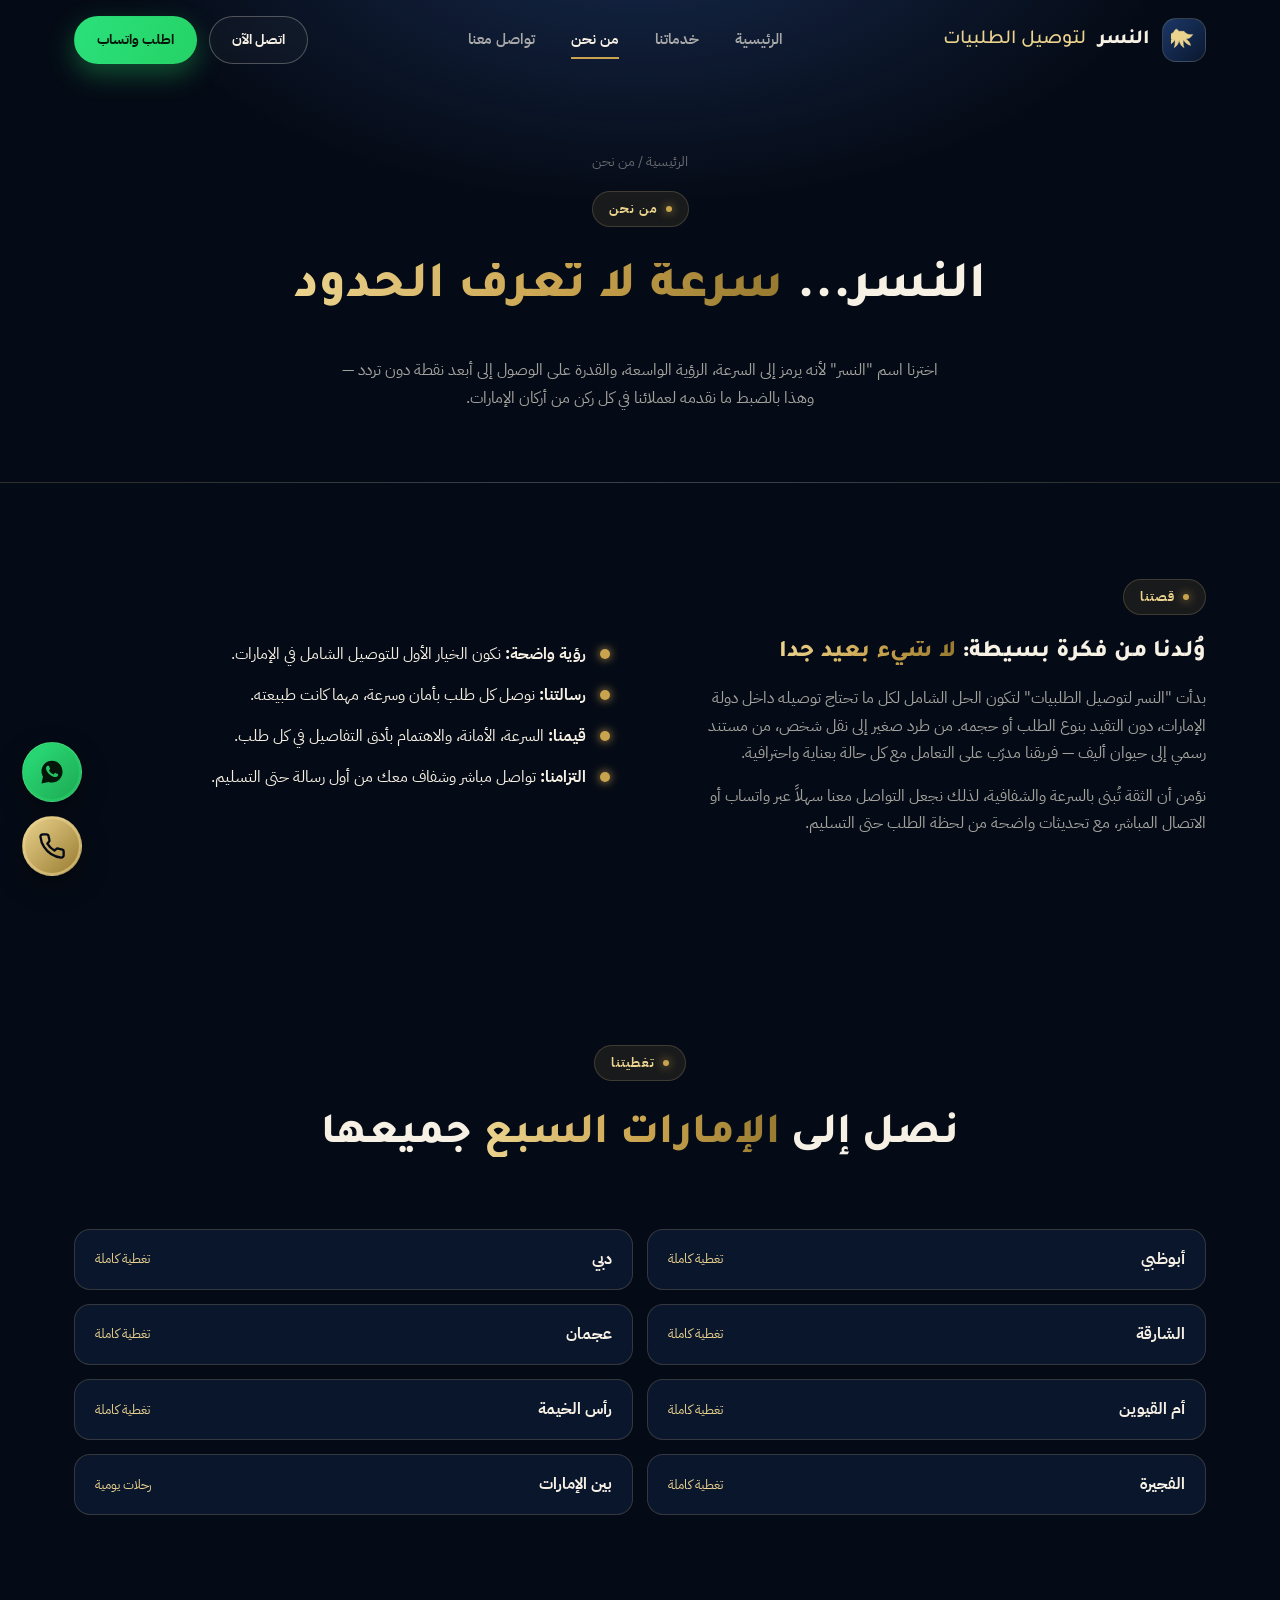
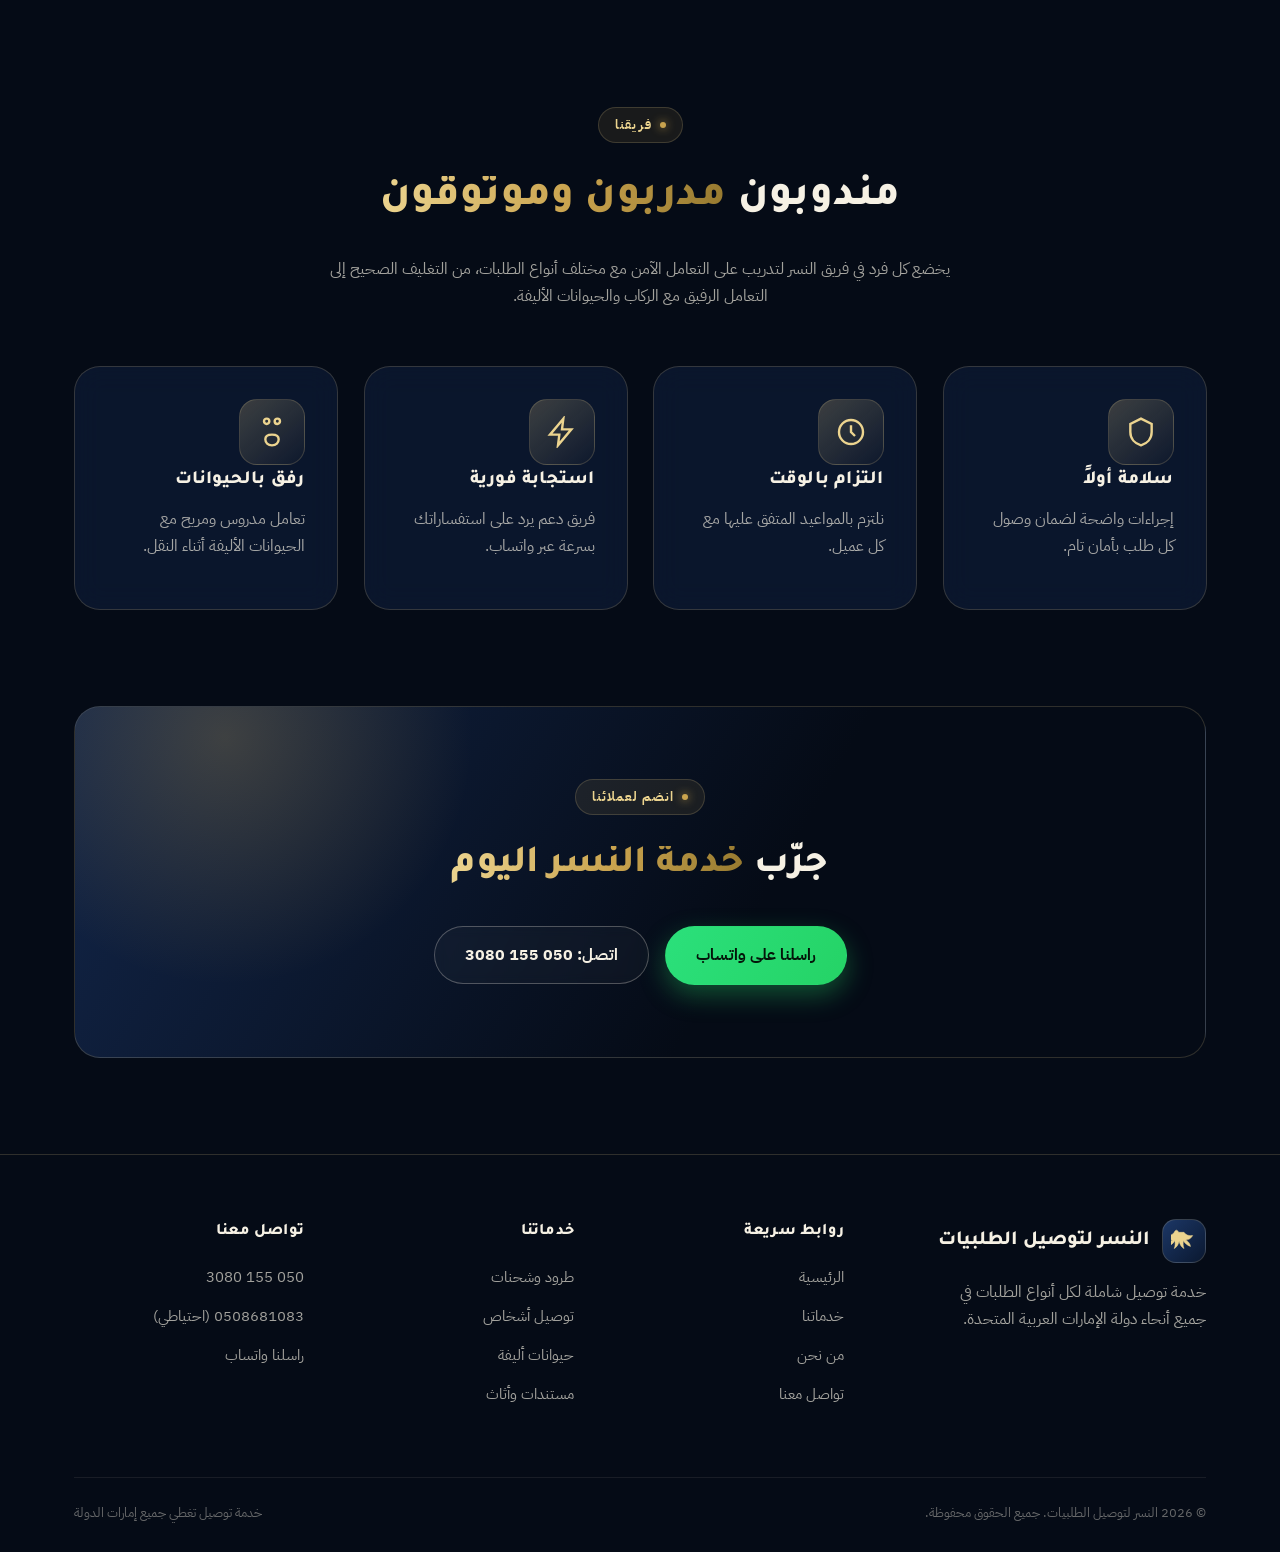
==== about.html @ 075ccb28 "asd" ====
<!DOCTYPE html>
<html lang="ar" dir="rtl">
<head>
<meta charset="UTF-8">
<meta name="viewport" content="width=device-width, initial-scale=1.0">
<title>من نحن | النسر لتوصيل الطلبيات</title>
 <link rel="icon" type="image/png" href="/images/logo.png" />
<meta name="description" content="تعرف على قصة النسر لتوصيل الطلبيات، رسالتنا، وتغطيتنا لجميع إمارات الدولة.">
<link rel="preconnect" href="https://fonts.googleapis.com">
<link href="https://fonts.googleapis.com/css2?family=Tajawal:wght@400;500;700;800;900&family=IBM+Plex+Sans+Arabic:wght@400;500;600;700&display=swap" rel="stylesheet">
<link rel="stylesheet" href="style.css">
</head>
<body>

<header class="site-header">
  <div class="container nav-inner">
    <a href="index.html" class="brand">
      <span class="brand-mark">
        <svg viewBox="0 0 48 48" fill="none"><path d="M24 8c3 5 9 7 16 6-3 6-9 8-13 8 4 2 8 6 9 12-6-2-11-6-13-11-1 5-1 10 1 15-5-3-8-8-9-14-1 6-4 11-9 14 2-5 2-10 1-15-2 5-7 9-13 11 1-6 5-10 9-12-4 0-10-2-13-8 7 1 13-1 16-6 1-2 2-4 4-4s3 2 4 4Z" fill="url(#eg3)" stroke="#ecd48f" stroke-width="1"/><defs><linearGradient id="eg3" x1="0" y1="0" x2="48" y2="48"><stop offset="0" stop-color="#ecd48f"/><stop offset="1" stop-color="#96792f"/></linearGradient></defs></svg>
      </span>
      النسر <span style="color:var(--gold-300);font-weight:500;">لتوصيل الطلبيات</span>
    </a>
    <nav class="nav-links">
      <a href="index.html">الرئيسية</a>
      <a href="services.html">خدماتنا</a>
      <a href="about.html" class="active">من نحن</a>
      <a href="contact.html">تواصل معنا</a>
    </nav>
    <div class="nav-cta">
      <a class="btn btn-outline" href="tel:0501553080">اتصل الآن</a>
      <a class="btn btn-whatsapp" href="#" onclick="NESR_openWhatsApp(NESR_PRIMARY_PHONE,'مرحباً، أريد الاستفسار عن النسر لتوصيل الطلبيات.');return false;">اطلب واتساب</a>
    </div>
    <button class="burger" aria-label="القائمة"><span></span><span></span><span></span></button>
  </div>
</header>

<div class="mobile-menu">
  <a href="index.html">الرئيسية</a>
  <a href="services.html">خدماتنا</a>
  <a href="about.html">من نحن</a>
  <a href="contact.html">تواصل معنا</a>
  <a class="btn btn-gold" href="tel:0501553080">اتصل الآن: 050 155 3080</a>
</div>

<section class="page-hero">
  <div class="container">
    <div class="breadcrumb"><a href="index.html">الرئيسية</a> / من نحن</div>
    <span class="eyebrow">من نحن</span>
    <h1>النسر... <span class="gold-text">سرعة لا تعرف الحدود</span></h1>
    <p style="max-width:620px;margin:14px auto 0;">اخترنا اسم "النسر" لأنه يرمز إلى السرعة، الرؤية الواسعة، والقدرة على الوصول إلى أبعد نقطة دون تردد — وهذا بالضبط ما نقدمه لعملائنا في كل ركن من أركان الإمارات.</p>
  </div>
</section>

<section class="section">
  <div class="container grid grid-2" style="align-items:center;gap:60px;">
    <div class="reveal">
      <span class="eyebrow">قصتنا</span>
      <h2>وُلدنا من فكرة بسيطة: <span class="gold-text">لا شيء بعيد جداً</span></h2>
      <p>بدأت "النسر لتوصيل الطلبيات" لتكون الحل الشامل لكل ما تحتاج توصيله داخل دولة الإمارات، دون التقيد بنوع الطلب أو حجمه. من طرد صغير إلى نقل شخص، من مستند رسمي إلى حيوان أليف — فريقنا مدرّب على التعامل مع كل حالة بعناية واحترافية.</p>
      <p>نؤمن أن الثقة تُبنى بالسرعة والشفافية، لذلك نجعل التواصل معنا سهلاً عبر واتساب أو الاتصال المباشر، مع تحديثات واضحة من لحظة الطلب حتى التسليم.</p>
    </div>
    <div class="value-list reveal">
      <div class="value-item"><span class="value-dot"></span><div><b style="color:var(--cream-100);">رؤية واضحة:</b> نكون الخيار الأول للتوصيل الشامل في الإمارات.</div></div>
      <div class="value-item"><span class="value-dot"></span><div><b style="color:var(--cream-100);">رسالتنا:</b> نوصل كل طلب بأمان وسرعة، مهما كانت طبيعته.</div></div>
      <div class="value-item"><span class="value-dot"></span><div><b style="color:var(--cream-100);">قيمنا:</b> السرعة، الأمانة، والاهتمام بأدق التفاصيل في كل طلب.</div></div>
      <div class="value-item"><span class="value-dot"></span><div><b style="color:var(--cream-100);">التزامنا:</b> تواصل مباشر وشفاف معك من أول رسالة حتى التسليم.</div></div>
    </div>
  </div>
</section>

<section class="section">
  <div class="container">
    <div class="section-head center reveal">
      <span class="eyebrow">تغطيتنا</span>
      <h2>نصل إلى <span class="gold-text">الإمارات السبع</span> جميعها</h2>
    </div>
    <div class="coverage-list reveal">
      <div class="coverage-item"><b>أبوظبي</b><span>تغطية كاملة</span></div>
      <div class="coverage-item"><b>دبي</b><span>تغطية كاملة</span></div>
      <div class="coverage-item"><b>الشارقة</b><span>تغطية كاملة</span></div>
      <div class="coverage-item"><b>عجمان</b><span>تغطية كاملة</span></div>
      <div class="coverage-item"><b>أم القيوين</b><span>تغطية كاملة</span></div>
      <div class="coverage-item"><b>رأس الخيمة</b><span>تغطية كاملة</span></div>
      <div class="coverage-item"><b>الفجيرة</b><span>تغطية كاملة</span></div>
      <div class="coverage-item"><b>بين الإمارات</b><span>رحلات يومية</span></div>
    </div>
  </div>
</section>

<section class="section">
  <div class="container">
    <div class="section-head center reveal">
      <span class="eyebrow">فريقنا</span>
      <h2>مندوبون <span class="gold-text">مدربون وموثوقون</span></h2>
      <p>يخضع كل فرد في فريق النسر لتدريب على التعامل الآمن مع مختلف أنواع الطلبات، من التغليف الصحيح إلى التعامل الرفيق مع الركاب والحيوانات الأليفة.</p>
    </div>
    <div class="grid grid-4">
      <div class="tilt-card reveal">
        <div class="icon-badge"><svg viewBox="0 0 24 24" fill="none" stroke="currentColor" stroke-width="1.8"><path d="M12 2 4 6v6c0 5 3.4 8.7 8 10 4.6-1.3 8-5 8-10V6l-8-4Z"/></svg></div>
        <h3>سلامة أولاً</h3>
        <p>إجراءات واضحة لضمان وصول كل طلب بأمان تام.</p>
      </div>
      <div class="tilt-card reveal">
        <div class="icon-badge"><svg viewBox="0 0 24 24" fill="none" stroke="currentColor" stroke-width="1.8"><circle cx="12" cy="12" r="9"/><path d="M12 7v5l3 3"/></svg></div>
        <h3>التزام بالوقت</h3>
        <p>نلتزم بالمواعيد المتفق عليها مع كل عميل.</p>
      </div>
      <div class="tilt-card reveal">
        <div class="icon-badge"><svg viewBox="0 0 24 24" fill="none" stroke="currentColor" stroke-width="1.8"><path d="M13 2 3 14h7l-1 8 10-12h-7l1-8Z"/></svg></div>
        <h3>استجابة فورية</h3>
        <p>فريق دعم يرد على استفساراتك بسرعة عبر واتساب.</p>
      </div>
      <div class="tilt-card reveal">
        <div class="icon-badge"><svg viewBox="0 0 24 24" fill="none" stroke="currentColor" stroke-width="1.8"><path d="M8 6a2 2 0 1 1 0-4 2 2 0 0 1 0 4Z"/><path d="M16 6a2 2 0 1 1 0-4 2 2 0 0 1 0 4Z"/><path d="M12 22c-3 0-5-2-5-4.5S9 14 12 14s5 1 5 3.5S15 22 12 22Z"/></svg></div>
        <h3>رفق بالحيوانات</h3>
        <p>تعامل مدروس ومريح مع الحيوانات الأليفة أثناء النقل.</p>
      </div>
    </div>
  </div>
</section>

<section class="section" style="padding-top:0;">
  <div class="container">
    <div class="cta-banner reveal">
      <span class="eyebrow">انضم لعملائنا</span>
      <h2>جرّب <span class="gold-text">خدمة النسر اليوم</span></h2>
      <div class="cta-actions">
        <a class="btn btn-whatsapp" href="#" onclick="NESR_openWhatsApp(NESR_PRIMARY_PHONE,'مرحباً، أريد طلب توصيل من النسر.');return false;">راسلنا على واتساب</a>
        <a class="btn btn-outline" href="tel:0501553080">اتصل: 050 155 3080</a>
      </div>
    </div>
  </div>
</section>

<footer class="site-footer">
  <div class="container">
    <div class="footer-grid">
      <div>
        <div class="brand" style="margin-bottom:16px;">
          <span class="brand-mark">
            <svg viewBox="0 0 48 48" fill="none"><path d="M24 8c3 5 9 7 16 6-3 6-9 8-13 8 4 2 8 6 9 12-6-2-11-6-13-11-1 5-1 10 1 15-5-3-8-8-9-14-1 6-4 11-9 14 2-5 2-10 1-15-2 5-7 9-13 11 1-6 5-10 9-12-4 0-10-2-13-8 7 1 13-1 16-6 1-2 2-4 4-4s3 2 4 4Z" fill="url(#egf3)" stroke="#ecd48f" stroke-width="1"/><defs><linearGradient id="egf3" x1="0" y1="0" x2="48" y2="48"><stop offset="0" stop-color="#ecd48f"/><stop offset="1" stop-color="#96792f"/></linearGradient></defs></svg>
          </span>
          النسر لتوصيل الطلبيات
        </div>
        <p style="max-width:280px;">خدمة توصيل شاملة لكل أنواع الطلبات في جميع أنحاء دولة الإمارات العربية المتحدة.</p>
      </div>
      <div>
        <h4>روابط سريعة</h4>
        <ul>
          <li><a href="index.html">الرئيسية</a></li>
          <li><a href="services.html">خدماتنا</a></li>
          <li><a href="about.html">من نحن</a></li>
          <li><a href="contact.html">تواصل معنا</a></li>
        </ul>
      </div>
      <div>
        <h4>خدماتنا</h4>
        <ul>
          <li><a href="services.html">طرود وشحنات</a></li>
          <li><a href="services.html">توصيل أشخاص</a></li>
          <li><a href="services.html">حيوانات أليفة</a></li>
          <li><a href="services.html">مستندات وأثاث</a></li>
        </ul>
      </div>
      <div>
        <h4>تواصل معنا</h4>
        <ul>
          <li><a href="tel:0501553080">050 155 3080</a></li>
          <li><a href="tel:0508681083">0508681083 (احتياطي)</a></li>
          <li><a href="#" onclick="NESR_openWhatsApp(NESR_PRIMARY_PHONE,'مرحباً، أريد الاستفسار عن خدمات النسر.');return false;">راسلنا واتساب</a></li>
        </ul>
      </div>
    </div>
    <div class="footer-bottom">
      <span>© <span id="year"></span> النسر لتوصيل الطلبيات. جميع الحقوق محفوظة.</span>
      <span>خدمة توصيل تغطي جميع إمارات الدولة</span>
    </div>
  </div>
</footer>

<div class="fab-stack">
  <a class="fab fab-whatsapp" href="#" onclick="NESR_openWhatsApp(NESR_PRIMARY_PHONE,'مرحباً، أريد طلب توصيل من النسر.');return false;" aria-label="تواصل عبر واتساب">
    <span class="fab-ping"></span>
    <svg viewBox="0 0 32 32" fill="#04150a"><path d="M16.02 3C9.4 3 4 8.4 4 15.02c0 2.27.62 4.4 1.7 6.23L4 29l7.94-1.66a12 12 0 0 0 4.08.72c6.62 0 12.02-5.4 12.02-12.02C28.04 8.4 22.64 3 16.02 3zm7.05 17.02c-.3.85-1.72 1.63-2.38 1.72-.6.09-1.36.13-2.2-.14-.5-.16-1.15-.37-1.98-.72-3.48-1.5-5.75-5.01-5.93-5.24-.17-.24-1.4-1.87-1.4-3.57 0-1.7.9-2.53 1.21-2.87.3-.34.67-.42.9-.42.22 0 .45 0 .64.01.2.01.48-.08.75.57.3.7.99 2.42 1.08 2.6.09.17.15.38.03.61-.12.24-.18.38-.36.58-.17.2-.37.45-.53.6-.17.17-.36.36-.15.7.2.34.9 1.5 1.95 2.44 1.34 1.2 2.47 1.57 2.82 1.75.34.17.54.15.74-.08.2-.24.85-.98 1.08-1.32.22-.34.44-.28.74-.17.3.11 1.9.9 2.23 1.06.32.17.54.25.62.38.08.15.08.83-.22 1.68z"/></svg>
    <span class="fab-label">راسلنا واتساب</span>
  </a>
  <a class="fab fab-call" href="tel:0501553080" aria-label="اتصل بنا">
    <span class="fab-ping"></span>
    <svg viewBox="0 0 24 24" fill="none" stroke="#050b16" stroke-width="2"><path d="M22 16.92v3a2 2 0 0 1-2.18 2 19.79 19.79 0 0 1-8.63-3.07 19.5 19.5 0 0 1-6-6 19.79 19.79 0 0 1-3.07-8.67A2 2 0 0 1 4.11 2h3a2 2 0 0 1 2 1.72c.12.9.33 1.79.63 2.65a2 2 0 0 1-.45 2.11L8.09 9.91a16 16 0 0 0 6 6l1.43-1.2a2 2 0 0 1 2.11-.45c.86.3 1.75.51 2.65.63A2 2 0 0 1 22 16.92z"/></svg>
    <span class="fab-label">اتصل: 050 155 3080</span>
  </a>
</div>

<script src="script.js"></script>
</body>
</html>
---- style.css ----
/* =========================================================
   النسر لتوصيل الطلبيات — Design Tokens
   ========================================================= */
:root{
  --navy-950:#050b16;
  --navy-900:#0a1830;
  --navy-800:#122548;
  --navy-700:#1c3766;
  --navy-600:#2a4a86;
  --gold-300:#ecd48f;
  --gold-500:#c9a34e;
  --gold-700:#96792f;
  --cream-100:#f6f1e4;
  --cream-200:#e9e0c9;
  --ink:#f6f1e4;
  --ink-muted:rgba(246,241,228,.66);
  --ink-faint:rgba(246,241,228,.4);
  --whatsapp:#25D366;
  --whatsapp-dark:#1da851;
  --glass-bg:rgba(18,37,72,.45);
  --glass-border:rgba(236,212,143,.18);
  --radius-lg:26px;
  --radius-md:16px;
  --radius-sm:10px;
  --shadow-gold:0 10px 30px rgba(201,163,78,.25);
  --shadow-deep:0 20px 60px rgba(3,7,16,.55);
  --ease:cubic-bezier(.22,1,.36,1);
}

*,*::before,*::after{box-sizing:border-box;}
html{scroll-behavior:smooth;}
body{
  margin:0;
  direction:rtl;
  text-align:right;
  background:var(--navy-950);
  color:var(--ink);
  font-family:'IBM Plex Sans Arabic','Tajawal',sans-serif;
  line-height:1.7;
  overflow-x:hidden;
  -webkit-font-smoothing:antialiased;
}
h1,h2,h3,h4{
  font-family:'Tajawal','IBM Plex Sans Arabic',sans-serif;
  margin:0 0 .5em;
  font-weight:800;
  letter-spacing:.2px;
}
p{margin:0 0 1em;color:var(--ink-muted);}
a{color:inherit;text-decoration:none;}
img,svg{max-width:100%;display:block;}
ul{margin:0;padding:0;list-style:none;}
button{font-family:inherit;cursor:pointer;}
:focus-visible{outline:2px solid var(--gold-300);outline-offset:3px;}

.container{
  width:100%;
  max-width:1180px;
  margin:0 auto;
  padding:0 24px;
}
.eyebrow{
  display:inline-flex;
  align-items:center;
  gap:8px;
  font-size:.8rem;
  font-weight:700;
  color:var(--gold-300);
  letter-spacing:1px;
  background:rgba(201,163,78,.1);
  border:1px solid var(--glass-border);
  padding:6px 16px;
  border-radius:999px;
  margin-bottom:18px;
}
.eyebrow::before{content:"";width:6px;height:6px;border-radius:50%;background:var(--gold-500);box-shadow:0 0 10px var(--gold-500);}

.section{padding:96px 0;position:relative;}
.section-head{max-width:640px;margin:0 0 56px;}
.section-head.center{margin-inline:auto;text-align:center;}
.section-head h2{font-size:clamp(1.9rem,3.6vw,2.7rem);color:var(--cream-100);}
.gold-text{
  background:linear-gradient(95deg,var(--gold-300),var(--gold-500) 55%,var(--gold-700));
  -webkit-background-clip:text;background-clip:text;color:transparent;
}

/* ---------- Buttons ---------- */
.btn{
  display:inline-flex;align-items:center;justify-content:center;gap:10px;
  padding:15px 30px;border-radius:999px;font-weight:700;font-size:.98rem;
  border:1px solid transparent;transition:transform .35s var(--ease),box-shadow .35s var(--ease),background .35s;
  white-space:nowrap;
}
.btn:active{transform:scale(.97);}
.btn-gold{
  background:linear-gradient(120deg,var(--gold-300),var(--gold-500));
  color:var(--navy-950);
  box-shadow:var(--shadow-gold);
}
.btn-gold:hover{transform:translateY(-3px);box-shadow:0 16px 36px rgba(201,163,78,.38);}
.btn-outline{
  background:rgba(246,241,228,.03);
  color:var(--cream-100);
  border-color:rgba(246,241,228,.28);
  backdrop-filter:blur(6px);
}
.btn-outline:hover{border-color:var(--gold-300);color:var(--gold-300);transform:translateY(-3px);}
.btn-whatsapp{
  background:linear-gradient(120deg,#2be07b,var(--whatsapp));
  color:#04150a;box-shadow:0 10px 26px rgba(37,211,102,.35);
}
.btn-whatsapp:hover{transform:translateY(-3px);}
.btn-block{width:100%;}

/* ---------- Nav ---------- */
.site-header{
  position:fixed;inset:0 0 auto 0;z-index:200;
  padding:16px 0;
  transition:background .4s,box-shadow .4s,padding .4s;
}
.site-header.scrolled{
  background:rgba(5,11,22,.78);
  backdrop-filter:blur(14px);
  box-shadow:0 8px 30px rgba(0,0,0,.35);
  padding:10px 0;
}
.nav-inner{display:flex;align-items:center;justify-content:space-between;gap:20px;}
.brand{display:flex;align-items:center;gap:12px;font-family:'Tajawal',sans-serif;font-weight:800;font-size:1.25rem;color:var(--cream-100);}
.brand-mark{
  width:44px;height:44px;border-radius:14px;
  background:linear-gradient(135deg,var(--navy-700),var(--navy-900));
  border:1px solid var(--glass-border);
  display:flex;align-items:center;justify-content:center;
  transform-style:preserve-3d;
  transition:transform .4s var(--ease);
}
.brand:hover .brand-mark{transform:rotateY(20deg) rotateX(-8deg);}
.brand-mark svg{width:26px;height:26px;}
.nav-links{display:flex;align-items:center;gap:36px;}
.nav-links a{
  font-size:.95rem;font-weight:600;color:var(--ink-muted);position:relative;padding:6px 0;
  transition:color .3s;
}
.nav-links a::after{
  content:"";position:absolute;bottom:0;right:0;left:auto;width:0;height:2px;background:var(--gold-500);
  transition:width .3s var(--ease);
}
.nav-links a:hover,.nav-links a.active{color:var(--cream-100);}
.nav-links a:hover::after,.nav-links a.active::after{width:100%;}
.nav-cta{display:flex;align-items:center;gap:12px;}
.nav-cta .btn{padding:11px 22px;font-size:.88rem;}
.burger{
  display:none;width:44px;height:44px;border-radius:12px;border:1px solid var(--glass-border);
  background:rgba(246,241,228,.04);align-items:center;justify-content:center;flex-direction:column;gap:5px;
}
.burger span{width:20px;height:2px;background:var(--cream-100);border-radius:2px;transition:all .3s;}
.burger.open span:nth-child(1){transform:translateY(7px) rotate(45deg);}
.burger.open span:nth-child(2){opacity:0;}
.burger.open span:nth-child(3){transform:translateY(-7px) rotate(-45deg);}
.mobile-menu{
  display:none;position:fixed;inset:0;z-index:190;
  background:rgba(5,11,22,.97);backdrop-filter:blur(10px);
  flex-direction:column;align-items:center;justify-content:center;gap:28px;
  opacity:0;visibility:hidden;transition:opacity .35s,visibility .35s;
}
.mobile-menu.show{opacity:1;visibility:visible;}
.mobile-menu a{font-size:1.3rem;font-weight:700;color:var(--cream-100);}
.mobile-menu .btn{margin-top:10px;}

@media (max-width:920px){
  .nav-links,.nav-cta{display:none;}
  .burger{display:flex;}
  .mobile-menu{display:flex;}
}

/* ---------- Hero ---------- */
.hero{
  position:relative;min-height:100vh;display:flex;align-items:center;
  padding-top:120px;padding-bottom:80px;
  background:
    radial-gradient(1100px 600px at 85% -10%, rgba(42,74,134,.55), transparent 60%),
    radial-gradient(900px 500px at 10% 110%, rgba(150,121,47,.18), transparent 60%),
    linear-gradient(180deg,var(--navy-950),var(--navy-900) 60%,var(--navy-950));
  overflow:hidden;
}
.hero::before{
  content:"";position:absolute;inset:0;opacity:.5;
  background-image:radial-gradient(1.5px 1.5px at 20% 30%, rgba(246,241,228,.5) 0, transparent 60%),
    radial-gradient(1.5px 1.5px at 70% 20%, rgba(246,241,228,.4) 0, transparent 60%),
    radial-gradient(1px 1px at 45% 60%, rgba(246,241,228,.35) 0, transparent 60%),
    radial-gradient(1.5px 1.5px at 85% 75%, rgba(246,241,228,.4) 0, transparent 60%),
    radial-gradient(1px 1px at 10% 80%, rgba(246,241,228,.3) 0, transparent 60%);
  pointer-events:none;
}
.hero-grid{
  position:relative;z-index:2;display:block;max-width:760px;
}
.hero-copy h1{font-size:clamp(2.5rem,5vw,3.9rem);color:var(--cream-100);line-height:1.15;}
.hero-copy p.lead{font-size:1.15rem;max-width:520px;}
.hero-cta{display:flex;flex-wrap:wrap;gap:16px;margin:32px 0 40px;}
.hero-stats{display:flex;gap:28px;flex-wrap:wrap;}
.hero-stat{min-width:120px;}
.hero-stat b{display:block;font-size:1.8rem;font-family:'Tajawal',sans-serif;color:var(--gold-300);}
.hero-stat span{font-size:.85rem;color:var(--ink-faint);}

/* 3D rotating emblem */
.hero-emblem-wrap{
  perspective:1100px;display:flex;align-items:center;justify-content:center;
}
.hero-emblem{
  width:min(360px,80vw);aspect-ratio:1;position:relative;transform-style:preserve-3d;
  transition:transform .15s ease-out;
  animation:float 6s ease-in-out infinite;
}
@keyframes float{0%,100%{translate:0 0;}50%{translate:0 -16px;}}
.emblem-ring{
  position:absolute;inset:0;border-radius:50%;
  border:1px solid var(--glass-border);
  background:
    conic-gradient(from 220deg, rgba(236,212,143,.28), rgba(236,212,143,0) 30%, rgba(236,212,143,.28) 60%, rgba(236,212,143,0) 90%);
  transform:translateZ(-10px);
}
.emblem-core{
  position:absolute;inset:8%;border-radius:50%;
  background:radial-gradient(circle at 35% 30%,var(--navy-600),var(--navy-900) 70%);
  border:1px solid var(--glass-border);
  box-shadow:var(--shadow-deep), inset 0 0 60px rgba(201,163,78,.12);
  display:flex;align-items:center;justify-content:center;
  transform:translateZ(30px);
}
.emblem-core svg{width:58%;height:58%;transform:translateZ(20px);}

/* ---------- Glass cards & 3D tilt ---------- */
.tilt-card{
  --rx:0deg;--ry:0deg;
  background:var(--glass-bg);
  border:1px solid var(--glass-border);
  border-radius:var(--radius-lg);
  padding:32px;
  backdrop-filter:blur(14px);
  transform:perspective(900px) rotateX(var(--rx)) rotateY(var(--ry));
  transition:transform .25s var(--ease),box-shadow .25s,border-color .25s;
  will-change:transform;
}
.tilt-card:hover{border-color:rgba(236,212,143,.4);box-shadow:var(--shadow-deep);}

/* Grid */
.grid{display:grid;gap:26px;}
.grid-3{grid-template-columns:repeat(3,1fr);}
.grid-4{grid-template-columns:repeat(4,1fr);}
.grid-2{grid-template-columns:repeat(2,1fr);}
@media(max-width:960px){.grid-3,.grid-4{grid-template-columns:repeat(2,1fr);}}
@media(max-width:640px){.grid-2,.grid-3,.grid-4{grid-template-columns:1fr;}}

/* Flip cards (services) */
.flip-card{perspective:1400px;height:300px;}
.flip-inner{
  position:relative;width:100%;height:100%;transform-style:preserve-3d;
  transition:transform .7s var(--ease);
}
.flip-card:hover .flip-inner,.flip-card.flipped .flip-inner{transform:rotateY(180deg);}
.flip-face{
  position:absolute;inset:0;border-radius:var(--radius-lg);backface-visibility:hidden;
  padding:30px;display:flex;flex-direction:column;
  border:1px solid var(--glass-border);
}
.flip-front{
  background:var(--glass-bg);backdrop-filter:blur(14px);
  align-items:center;text-align:center;justify-content:center;gap:16px;
}
.flip-back{
  background:linear-gradient(150deg,var(--navy-700),var(--navy-900));
  transform:rotateY(180deg);justify-content:space-between;
}
.icon-badge{
  width:66px;height:66px;border-radius:18px;flex-shrink:0;
  background:linear-gradient(140deg,rgba(236,212,143,.22),rgba(236,212,143,.02));
  border:1px solid var(--glass-border);
  display:flex;align-items:center;justify-content:center;
}
.icon-badge svg{width:32px;height:32px;stroke:var(--gold-300);}

/* ---------- Map ---------- */
.map-wrap{
  position:relative;border-radius:var(--radius-lg);
  border:1px solid var(--glass-border);
  background:radial-gradient(700px 500px at 30% 20%, rgba(42,74,134,.35), transparent 60%), var(--navy-900);
  padding:min(6vw,50px);
  overflow:hidden;
}
.map-wrap::before{
  content:"";position:absolute;inset:0;opacity:.5;pointer-events:none;
  background-image:radial-gradient(1px 1px at 15% 25%, rgba(246,241,228,.4) 0, transparent 60%),
    radial-gradient(1px 1px at 80% 15%, rgba(246,241,228,.3) 0, transparent 60%),
    radial-gradient(1px 1px at 60% 85%, rgba(246,241,228,.3) 0, transparent 60%);
}
.uae-map{position:relative;z-index:2;width:100%;height:auto;}
.uae-map .landmass{fill:var(--navy-700);stroke:rgba(236,212,143,.35);stroke-width:1.4;}
.uae-map .route{
  fill:none;stroke:var(--gold-300);stroke-width:2;stroke-dasharray:8 10;
  animation:dash 26s linear infinite;
}
@keyframes dash{to{stroke-dashoffset:-1000;}}
.uae-map .node circle.dot{fill:var(--gold-500);stroke:var(--cream-100);stroke-width:1;transition:r .25s,fill .25s;}
.uae-map .node{cursor:pointer;}
.uae-map .node:hover circle.dot{fill:var(--gold-300);}
.uae-map .node circle.pulse{fill:none;stroke:var(--gold-300);stroke-width:1;opacity:0;transform-origin:center;}
.uae-map .node:hover circle.pulse{animation:pulse 1.1s ease-out infinite;}
@keyframes pulse{0%{opacity:.7;transform:scale(.4);}100%{opacity:0;transform:scale(2.6);}}
.uae-map .node text{fill:var(--cream-100);font-size:11px;font-family:'Tajawal',sans-serif;font-weight:700;}
.map-legend{display:flex;flex-wrap:wrap;gap:12px;margin-top:26px;position:relative;z-index:2;}
.legend-pill{
  display:flex;align-items:center;gap:8px;padding:8px 16px;border-radius:999px;
  background:rgba(246,241,228,.04);border:1px solid var(--glass-border);font-size:.85rem;color:var(--ink-muted);
}
.legend-pill b{color:var(--cream-100);}
.map-tooltip{
  position:absolute;z-index:5;background:var(--navy-800);border:1px solid var(--glass-border);
  border-radius:12px;padding:10px 16px;font-size:.82rem;color:var(--cream-100);
  box-shadow:var(--shadow-deep);pointer-events:none;opacity:0;transform:translateY(6px);
  transition:opacity .2s,transform .2s;white-space:nowrap;
}
.map-tooltip.show{opacity:1;transform:translateY(0);}
.map-tooltip b{color:var(--gold-300);}

/* ---------- Steps ---------- */
.steps{counter-reset:step;}
.step-card{position:relative;}
.step-num{
  font-family:'Tajawal',sans-serif;font-weight:800;font-size:2.4rem;color:var(--gold-500);opacity:.5;
  margin-bottom:6px;
}

/* ---------- Form ---------- */
.form-panel{
  background:linear-gradient(150deg,rgba(28,55,102,.55),rgba(10,24,48,.75));
  border:1px solid var(--glass-border);border-radius:var(--radius-lg);padding:clamp(24px,4vw,48px);
}
.field{margin-bottom:20px;}
.field label{display:block;font-size:.9rem;font-weight:700;color:var(--cream-100);margin-bottom:8px;}
.field input,.field select,.field textarea{
  width:100%;padding:14px 16px;border-radius:var(--radius-sm);
  background:rgba(5,11,22,.5);border:1px solid var(--glass-border);color:var(--cream-100);
  font-family:inherit;font-size:.95rem;transition:border-color .25s,background .25s;
}
.field input:focus,.field select:focus,.field textarea:focus{
  border-color:var(--gold-500);background:rgba(5,11,22,.75);outline:none;
}
.field textarea{resize:vertical;min-height:100px;}
.field-row{display:grid;grid-template-columns:1fr 1fr;gap:18px;}
@media(max-width:640px){.field-row{grid-template-columns:1fr;}}
.chip-group{display:flex;flex-wrap:wrap;gap:10px;}
.chip{
  padding:10px 18px;border-radius:999px;border:1px solid var(--glass-border);
  background:rgba(246,241,228,.03);font-size:.85rem;font-weight:600;color:var(--ink-muted);
  transition:all .25s;
}
.chip input{display:none;}
.chip:has(input:checked){background:linear-gradient(120deg,var(--gold-300),var(--gold-500));color:var(--navy-950);border-color:transparent;}

/* ---------- Testimonials ---------- */
.testi-card p{color:var(--ink-muted);font-size:1rem;}
.testi-head{display:flex;align-items:center;gap:14px;margin-bottom:16px;}
.testi-avatar{
  width:48px;height:48px;border-radius:50%;
  background:linear-gradient(135deg,var(--gold-300),var(--gold-700));
  display:flex;align-items:center;justify-content:center;font-weight:800;color:var(--navy-950);
}
.stars{color:var(--gold-300);letter-spacing:2px;font-size:.9rem;}

/* ---------- CTA banner ---------- */
.cta-banner{
  border-radius:var(--radius-lg);padding:clamp(40px,6vw,72px);
  background:linear-gradient(120deg,var(--navy-800),var(--navy-950) 60%);
  border:1px solid var(--glass-border);position:relative;overflow:hidden;
  text-align:center;
}
.cta-banner::before{
  content:"";position:absolute;width:500px;height:500px;border-radius:50%;
  background:radial-gradient(circle,rgba(201,163,78,.25),transparent 70%);
  top:-220px;left:-100px;
}
.cta-banner h2{color:var(--cream-100);font-size:clamp(1.7rem,3.4vw,2.4rem);}
.cta-actions{display:flex;justify-content:center;gap:16px;flex-wrap:wrap;margin-top:28px;position:relative;z-index:2;}

/* ---------- Footer ---------- */
.site-footer{background:var(--navy-950);border-top:1px solid var(--glass-border);padding:64px 0 28px;}
.footer-grid{display:grid;grid-template-columns:1.4fr 1fr 1fr 1fr;gap:40px;}
@media(max-width:820px){.footer-grid{grid-template-columns:1fr 1fr;}}
@media(max-width:520px){.footer-grid{grid-template-columns:1fr;}}
.footer-grid h4{color:var(--cream-100);font-size:1rem;margin-bottom:18px;}
.footer-grid ul li{margin-bottom:12px;}
.footer-grid ul li a{color:var(--ink-muted);font-size:.92rem;transition:color .25s;}
.footer-grid ul li a:hover{color:var(--gold-300);}
.footer-bottom{
  margin-top:56px;padding-top:24px;border-top:1px solid rgba(246,241,228,.08);
  display:flex;justify-content:space-between;flex-wrap:wrap;gap:12px;
  font-size:.82rem;color:var(--ink-faint);
}

/* ---------- Floating action buttons ---------- */
.fab-stack{
  position:fixed;bottom:24px;left:22px;z-index:300;
  display:flex;flex-direction:column;gap:14px;
}
.fab{
  width:60px;height:60px;border-radius:50%;
  display:flex;align-items:center;justify-content:center;
  box-shadow:0 10px 26px rgba(0,0,0,.4);
  border:1px solid rgba(255,255,255,.15);
  position:relative;transition:transform .3s var(--ease);
}
.fab:hover{transform:scale(1.08) translateY(-2px);}
.fab svg{width:28px;height:28px;}
.fab-whatsapp{background:linear-gradient(135deg,#2be07b,var(--whatsapp-dark));}
.fab-call{background:linear-gradient(135deg,var(--gold-300),var(--gold-700));}
.fab-ping{
  position:absolute;inset:0;border-radius:50%;border:2px solid rgba(37,211,102,.6);
  animation:pulse 2s ease-out infinite;
}
.fab-call .fab-ping{border-color:rgba(236,212,143,.6);animation-delay:.4s;}
.fab-label{
  position:absolute;right:calc(100% + 14px);top:50%;translate:0 -50%;
  background:var(--navy-800);color:var(--cream-100);padding:8px 14px;border-radius:10px;
  font-size:.82rem;white-space:nowrap;border:1px solid var(--glass-border);
  opacity:0;pointer-events:none;transition:opacity .25s,translate .25s;
}
.fab:hover .fab-label{opacity:1;translate:-6px -50%;}

/* ---------- Reveal on scroll ---------- */
.reveal{opacity:0;translate:0 24px;transition:opacity .7s var(--ease),translate .7s var(--ease);}
.reveal.in{opacity:1;translate:0 0;}

/* ---------- Misc / page hero (inner pages) ---------- */
.page-hero{
  padding:150px 0 70px;text-align:center;
  background:radial-gradient(900px 500px at 50% -20%, rgba(42,74,134,.5), transparent 60%), var(--navy-950);
  border-bottom:1px solid var(--glass-border);
}
.page-hero h1{font-size:clamp(2.1rem,4vw,3.2rem);color:var(--cream-100);}
.breadcrumb{color:var(--ink-faint);font-size:.85rem;margin-bottom:18px;}
.breadcrumb a:hover{color:var(--gold-300);}

.value-list{display:flex;flex-direction:column;gap:14px;}
.value-item{display:flex;gap:14px;align-items:flex-start;}
.value-dot{
  width:10px;height:10px;border-radius:50%;background:var(--gold-500);margin-top:8px;flex-shrink:0;
  box-shadow:0 0 10px var(--gold-500);
}

.coverage-list{display:grid;grid-template-columns:repeat(2,1fr);gap:14px;}
@media(max-width:640px){.coverage-list{grid-template-columns:1fr;}}
.coverage-item{
  display:flex;justify-content:space-between;align-items:center;
  padding:16px 20px;border-radius:var(--radius-md);
  background:var(--glass-bg);border:1px solid var(--glass-border);
}
.coverage-item b{color:var(--cream-100);}
.coverage-item span{font-size:.8rem;color:var(--gold-300);}

.note-box{
  border-radius:var(--radius-md);padding:20px 24px;background:rgba(201,163,78,.08);
  border:1px solid rgba(201,163,78,.3);font-size:.9rem;color:var(--cream-100);
  display:flex;gap:12px;align-items:flex-start;
}
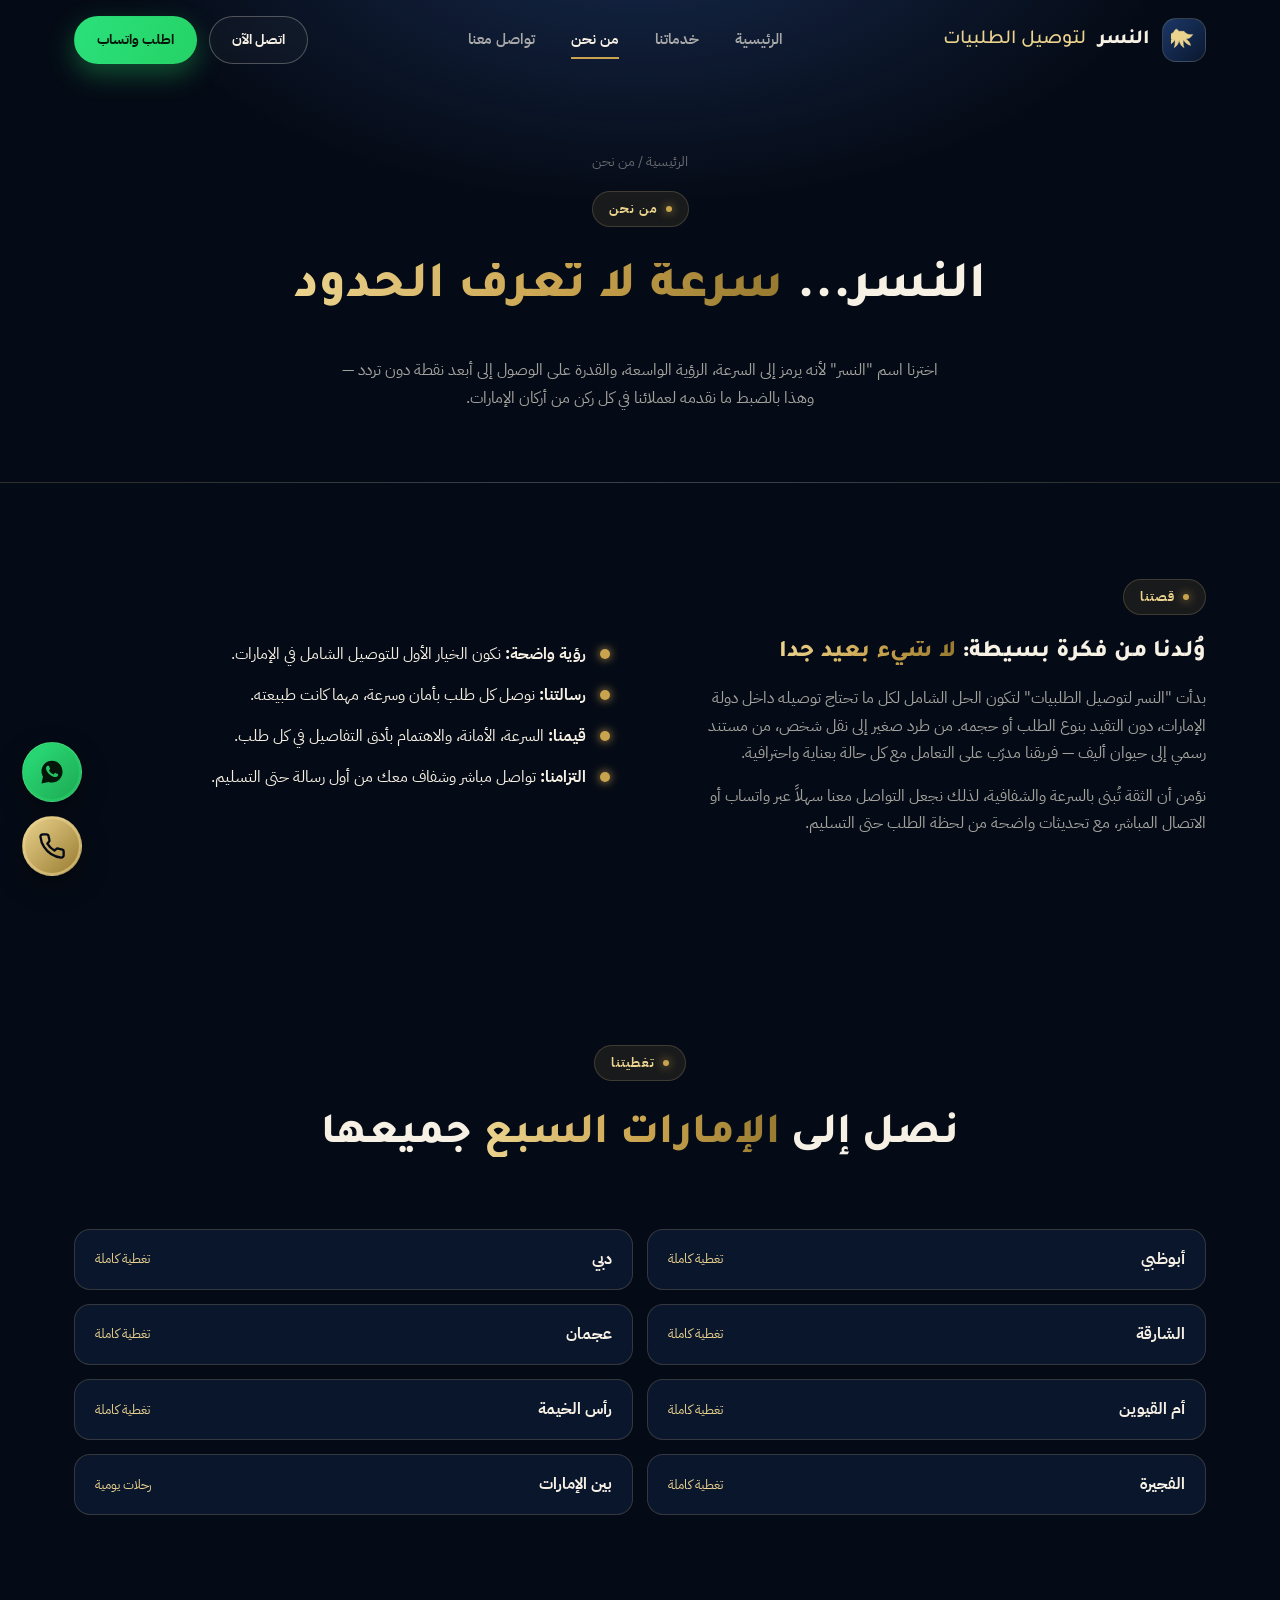
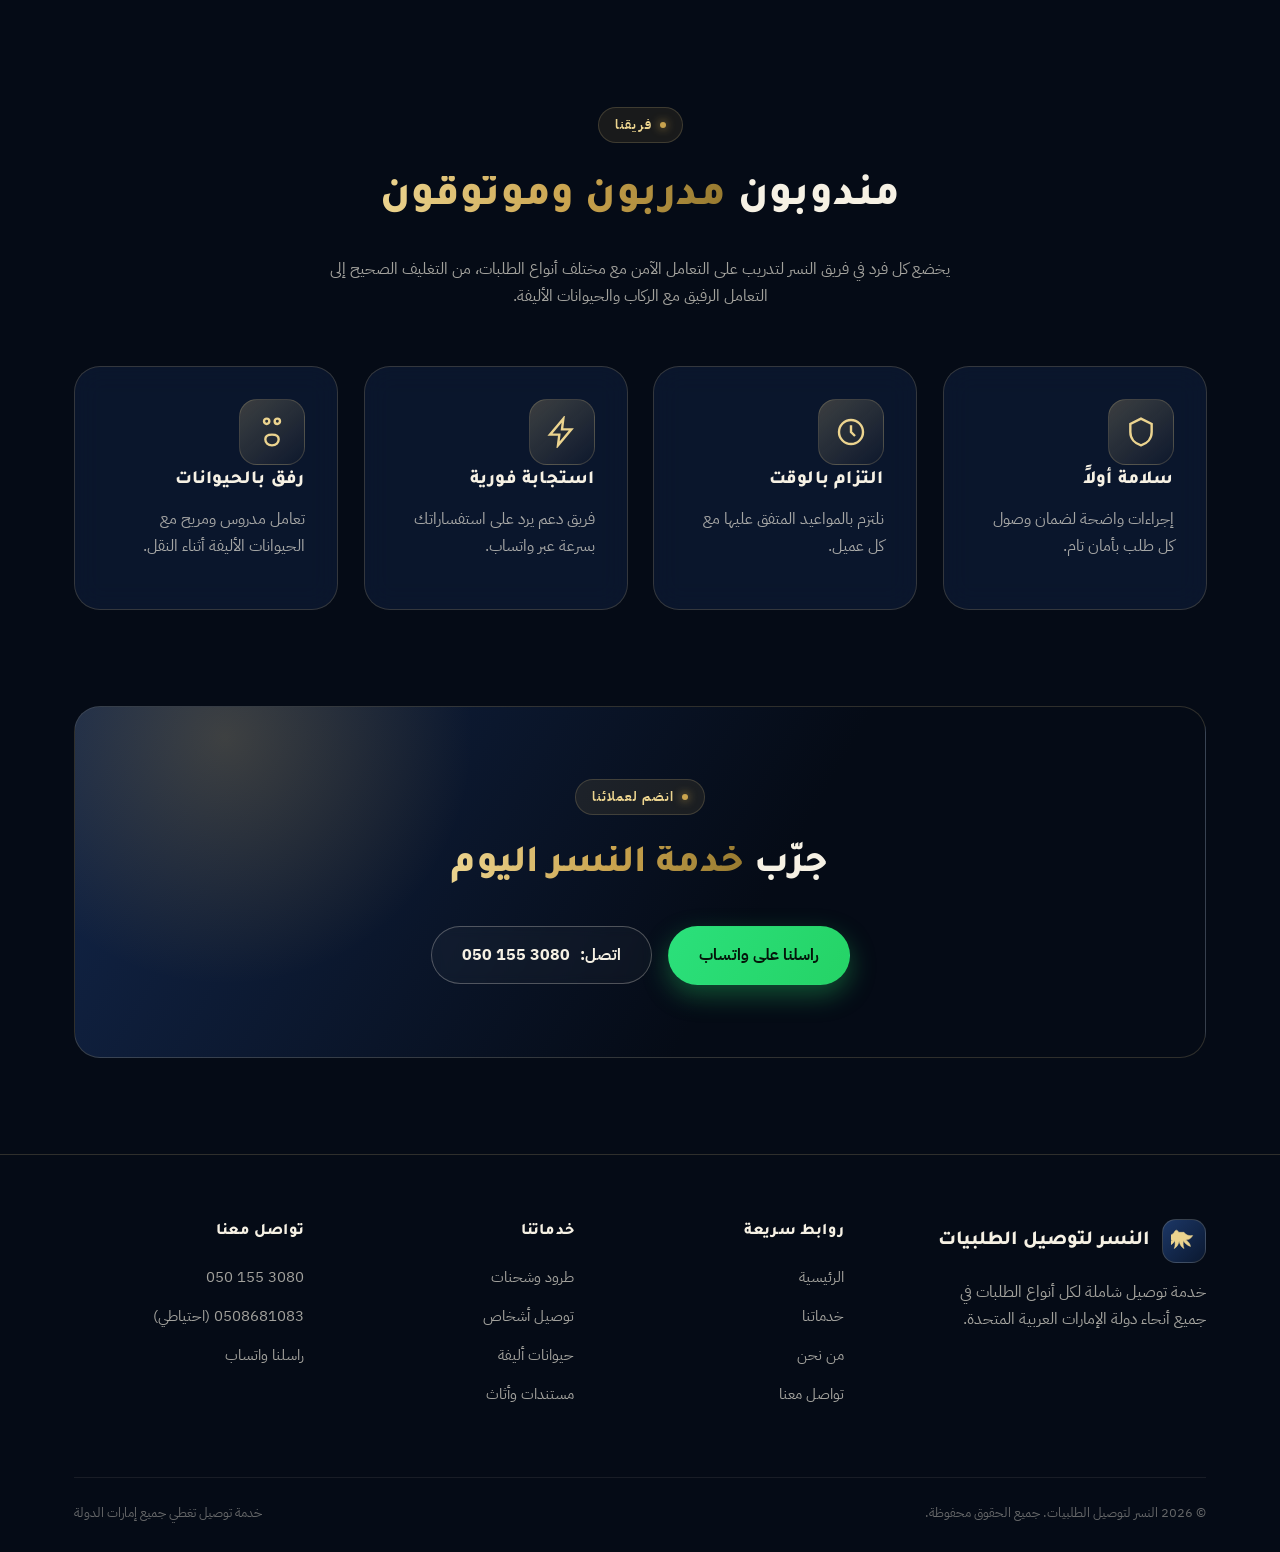
==== commit c4be4e50: "sa" ====
--- a/about.html
+++ b/about.html
@@ -39,7 +39,7 @@
   <a href="services.html">خدماتنا</a>
   <a href="about.html">من نحن</a>
   <a href="contact.html">تواصل معنا</a>
-  <a class="btn btn-gold" href="tel:0501553080">اتصل الآن: 050 155 3080</a>
+  <a class="btn btn-gold" href="tel:0501553080">اتصل الآن: <span class="ltr-num">050 155 3080</span></a>
 </div>
 
 <section class="page-hero">
@@ -126,7 +126,7 @@
       <h2>جرّب <span class="gold-text">خدمة النسر اليوم</span></h2>
       <div class="cta-actions">
         <a class="btn btn-whatsapp" href="#" onclick="NESR_openWhatsApp(NESR_PRIMARY_PHONE,'مرحباً، أريد طلب توصيل من النسر.');return false;">راسلنا على واتساب</a>
-        <a class="btn btn-outline" href="tel:0501553080">اتصل: 050 155 3080</a>
+        <a class="btn btn-outline" href="tel:0501553080">اتصل: <span class="ltr-num">050 155 3080</span></a>
       </div>
     </div>
   </div>
@@ -165,8 +165,8 @@
       <div>
         <h4>تواصل معنا</h4>
         <ul>
-          <li><a href="tel:0501553080">050 155 3080</a></li>
-          <li><a href="tel:0508681083">0508681083 (احتياطي)</a></li>
+          <li><a href="tel:0501553080"><span class="ltr-num">050 155 3080</span></a></li>
+          <li><a href="tel:0508681083"><span class="ltr-num">0508681083</span> (احتياطي)</a></li>
           <li><a href="#" onclick="NESR_openWhatsApp(NESR_PRIMARY_PHONE,'مرحباً، أريد الاستفسار عن خدمات النسر.');return false;">راسلنا واتساب</a></li>
         </ul>
       </div>
@@ -187,7 +187,7 @@
   <a class="fab fab-call" href="tel:0501553080" aria-label="اتصل بنا">
     <span class="fab-ping"></span>
     <svg viewBox="0 0 24 24" fill="none" stroke="#050b16" stroke-width="2"><path d="M22 16.92v3a2 2 0 0 1-2.18 2 19.79 19.79 0 0 1-8.63-3.07 19.5 19.5 0 0 1-6-6 19.79 19.79 0 0 1-3.07-8.67A2 2 0 0 1 4.11 2h3a2 2 0 0 1 2 1.72c.12.9.33 1.79.63 2.65a2 2 0 0 1-.45 2.11L8.09 9.91a16 16 0 0 0 6 6l1.43-1.2a2 2 0 0 1 2.11-.45c.86.3 1.75.51 2.65.63A2 2 0 0 1 22 16.92z"/></svg>
-    <span class="fab-label">اتصل: 050 155 3080</span>
+    <span class="fab-label">اتصل: <span class="ltr-num">050 155 3080</span></span>
   </a>
 </div>
 
--- a/style.css
+++ b/style.css
@@ -28,6 +28,7 @@
 }
 
 *,*::before,*::after{box-sizing:border-box;}
+.ltr-num{unicode-bidi:isolate;direction:ltr;display:inline-block;}
 html{scroll-behavior:smooth;}
 body{
   margin:0;
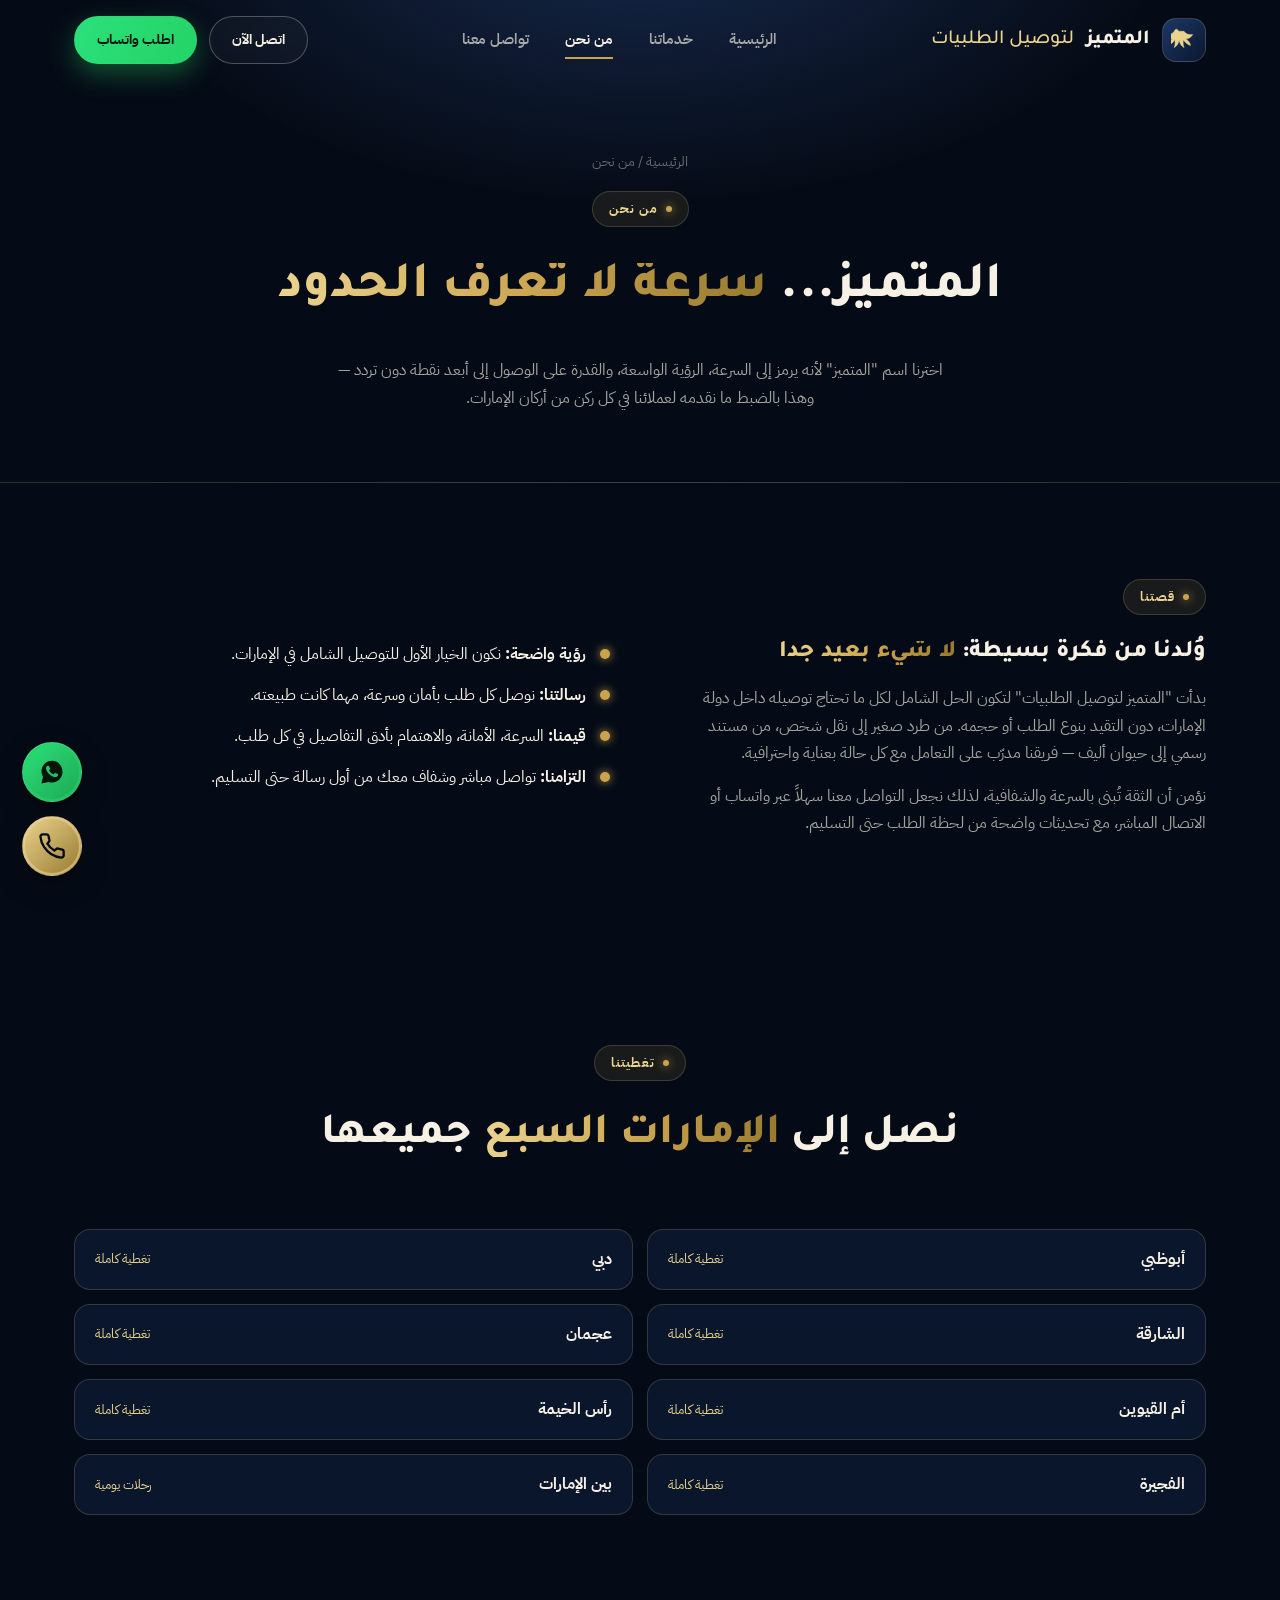
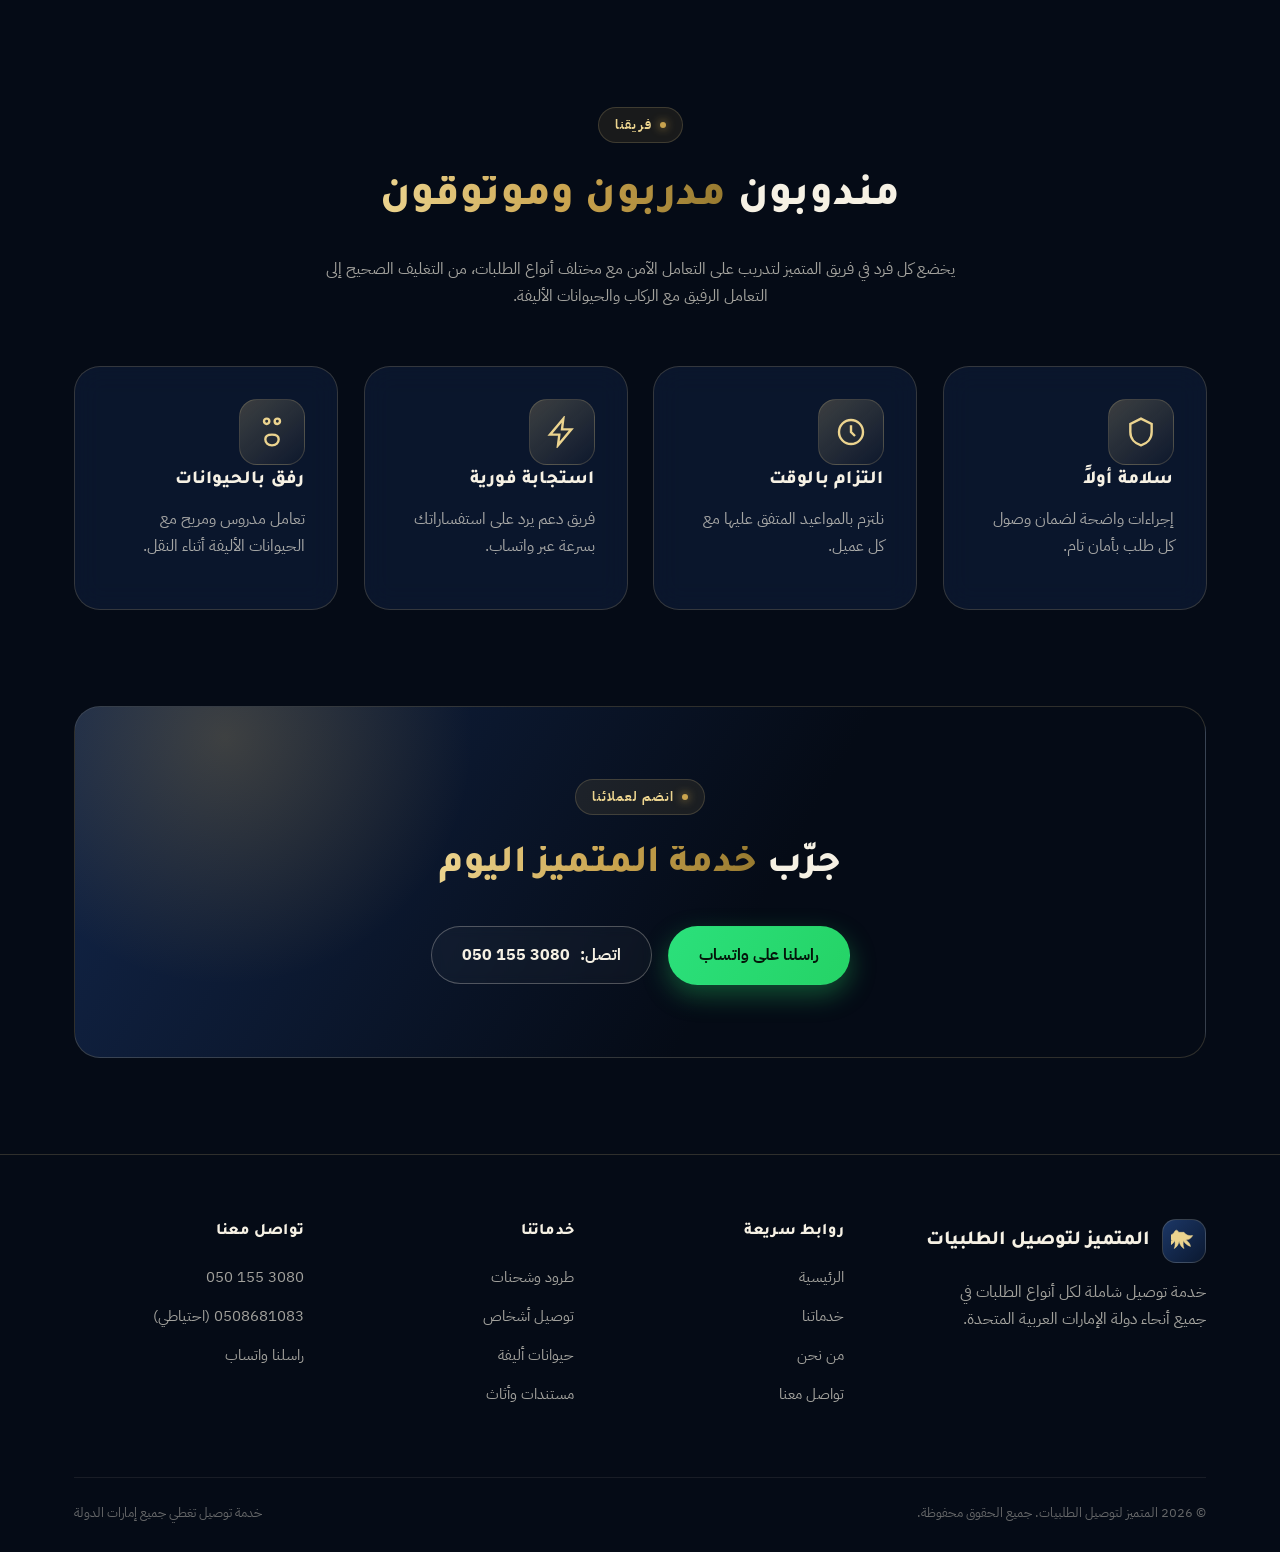
==== commit d0260146: "as" ====
--- a/about.html
+++ b/about.html
@@ -3,9 +3,9 @@
 <head>
 <meta charset="UTF-8">
 <meta name="viewport" content="width=device-width, initial-scale=1.0">
-<title>من نحن | النسر لتوصيل الطلبيات</title>
+<title>من نحن | المتميز لتوصيل الطلبيات</title>
  <link rel="icon" type="image/png" href="/images/logo.png" />
-<meta name="description" content="تعرف على قصة النسر لتوصيل الطلبيات، رسالتنا، وتغطيتنا لجميع إمارات الدولة.">
+<meta name="description" content="تعرف على قصة المتميز لتوصيل الطلبيات، رسالتنا، وتغطيتنا لجميع إمارات الدولة.">
 <link rel="preconnect" href="https://fonts.googleapis.com">
 <link href="https://fonts.googleapis.com/css2?family=Tajawal:wght@400;500;700;800;900&family=IBM+Plex+Sans+Arabic:wght@400;500;600;700&display=swap" rel="stylesheet">
 <link rel="stylesheet" href="style.css">
@@ -18,7 +18,7 @@
       <span class="brand-mark">
         <svg viewBox="0 0 48 48" fill="none"><path d="M24 8c3 5 9 7 16 6-3 6-9 8-13 8 4 2 8 6 9 12-6-2-11-6-13-11-1 5-1 10 1 15-5-3-8-8-9-14-1 6-4 11-9 14 2-5 2-10 1-15-2 5-7 9-13 11 1-6 5-10 9-12-4 0-10-2-13-8 7 1 13-1 16-6 1-2 2-4 4-4s3 2 4 4Z" fill="url(#eg3)" stroke="#ecd48f" stroke-width="1"/><defs><linearGradient id="eg3" x1="0" y1="0" x2="48" y2="48"><stop offset="0" stop-color="#ecd48f"/><stop offset="1" stop-color="#96792f"/></linearGradient></defs></svg>
       </span>
-      النسر <span style="color:var(--gold-300);font-weight:500;">لتوصيل الطلبيات</span>
+      المتميز <span style="color:var(--gold-300);font-weight:500;">لتوصيل الطلبيات</span>
     </a>
     <nav class="nav-links">
       <a href="index.html">الرئيسية</a>
@@ -28,7 +28,7 @@
     </nav>
     <div class="nav-cta">
       <a class="btn btn-outline" href="tel:0501553080">اتصل الآن</a>
-      <a class="btn btn-whatsapp" href="#" onclick="NESR_openWhatsApp(NESR_PRIMARY_PHONE,'مرحباً، أريد الاستفسار عن النسر لتوصيل الطلبيات.');return false;">اطلب واتساب</a>
+      <a class="btn btn-whatsapp" href="#" onclick="NESR_openWhatsApp(NESR_PRIMARY_PHONE,'مرحباً، أريد الاستفسار عن المتميز لتوصيل الطلبيات.');return false;">اطلب واتساب</a>
     </div>
     <button class="burger" aria-label="القائمة"><span></span><span></span><span></span></button>
   </div>
@@ -46,8 +46,8 @@
   <div class="container">
     <div class="breadcrumb"><a href="index.html">الرئيسية</a> / من نحن</div>
     <span class="eyebrow">من نحن</span>
-    <h1>النسر... <span class="gold-text">سرعة لا تعرف الحدود</span></h1>
-    <p style="max-width:620px;margin:14px auto 0;">اخترنا اسم "النسر" لأنه يرمز إلى السرعة، الرؤية الواسعة، والقدرة على الوصول إلى أبعد نقطة دون تردد — وهذا بالضبط ما نقدمه لعملائنا في كل ركن من أركان الإمارات.</p>
+    <h1>المتميز... <span class="gold-text">سرعة لا تعرف الحدود</span></h1>
+    <p style="max-width:620px;margin:14px auto 0;">اخترنا اسم "المتميز" لأنه يرمز إلى السرعة، الرؤية الواسعة، والقدرة على الوصول إلى أبعد نقطة دون تردد — وهذا بالضبط ما نقدمه لعملائنا في كل ركن من أركان الإمارات.</p>
   </div>
 </section>
 
@@ -56,7 +56,7 @@
     <div class="reveal">
       <span class="eyebrow">قصتنا</span>
       <h2>وُلدنا من فكرة بسيطة: <span class="gold-text">لا شيء بعيد جداً</span></h2>
-      <p>بدأت "النسر لتوصيل الطلبيات" لتكون الحل الشامل لكل ما تحتاج توصيله داخل دولة الإمارات، دون التقيد بنوع الطلب أو حجمه. من طرد صغير إلى نقل شخص، من مستند رسمي إلى حيوان أليف — فريقنا مدرّب على التعامل مع كل حالة بعناية واحترافية.</p>
+      <p>بدأت "المتميز لتوصيل الطلبيات" لتكون الحل الشامل لكل ما تحتاج توصيله داخل دولة الإمارات، دون التقيد بنوع الطلب أو حجمه. من طرد صغير إلى نقل شخص، من مستند رسمي إلى حيوان أليف — فريقنا مدرّب على التعامل مع كل حالة بعناية واحترافية.</p>
       <p>نؤمن أن الثقة تُبنى بالسرعة والشفافية، لذلك نجعل التواصل معنا سهلاً عبر واتساب أو الاتصال المباشر، مع تحديثات واضحة من لحظة الطلب حتى التسليم.</p>
     </div>
     <div class="value-list reveal">
@@ -92,7 +92,7 @@
     <div class="section-head center reveal">
       <span class="eyebrow">فريقنا</span>
       <h2>مندوبون <span class="gold-text">مدربون وموثوقون</span></h2>
-      <p>يخضع كل فرد في فريق النسر لتدريب على التعامل الآمن مع مختلف أنواع الطلبات، من التغليف الصحيح إلى التعامل الرفيق مع الركاب والحيوانات الأليفة.</p>
+      <p>يخضع كل فرد في فريق المتميز لتدريب على التعامل الآمن مع مختلف أنواع الطلبات، من التغليف الصحيح إلى التعامل الرفيق مع الركاب والحيوانات الأليفة.</p>
     </div>
     <div class="grid grid-4">
       <div class="tilt-card reveal">
@@ -123,9 +123,9 @@
   <div class="container">
     <div class="cta-banner reveal">
       <span class="eyebrow">انضم لعملائنا</span>
-      <h2>جرّب <span class="gold-text">خدمة النسر اليوم</span></h2>
+      <h2>جرّب <span class="gold-text">خدمة المتميز اليوم</span></h2>
       <div class="cta-actions">
-        <a class="btn btn-whatsapp" href="#" onclick="NESR_openWhatsApp(NESR_PRIMARY_PHONE,'مرحباً، أريد طلب توصيل من النسر.');return false;">راسلنا على واتساب</a>
+        <a class="btn btn-whatsapp" href="#" onclick="NESR_openWhatsApp(NESR_PRIMARY_PHONE,'مرحباً، أريد طلب توصيل من المتميز.');return false;">راسلنا على واتساب</a>
         <a class="btn btn-outline" href="tel:0501553080">اتصل: <span class="ltr-num">050 155 3080</span></a>
       </div>
     </div>
@@ -140,7 +140,7 @@
           <span class="brand-mark">
             <svg viewBox="0 0 48 48" fill="none"><path d="M24 8c3 5 9 7 16 6-3 6-9 8-13 8 4 2 8 6 9 12-6-2-11-6-13-11-1 5-1 10 1 15-5-3-8-8-9-14-1 6-4 11-9 14 2-5 2-10 1-15-2 5-7 9-13 11 1-6 5-10 9-12-4 0-10-2-13-8 7 1 13-1 16-6 1-2 2-4 4-4s3 2 4 4Z" fill="url(#egf3)" stroke="#ecd48f" stroke-width="1"/><defs><linearGradient id="egf3" x1="0" y1="0" x2="48" y2="48"><stop offset="0" stop-color="#ecd48f"/><stop offset="1" stop-color="#96792f"/></linearGradient></defs></svg>
           </span>
-          النسر لتوصيل الطلبيات
+          المتميز لتوصيل الطلبيات
         </div>
         <p style="max-width:280px;">خدمة توصيل شاملة لكل أنواع الطلبات في جميع أنحاء دولة الإمارات العربية المتحدة.</p>
       </div>
@@ -167,19 +167,19 @@
         <ul>
           <li><a href="tel:0501553080"><span class="ltr-num">050 155 3080</span></a></li>
           <li><a href="tel:0508681083"><span class="ltr-num">0508681083</span> (احتياطي)</a></li>
-          <li><a href="#" onclick="NESR_openWhatsApp(NESR_PRIMARY_PHONE,'مرحباً، أريد الاستفسار عن خدمات النسر.');return false;">راسلنا واتساب</a></li>
+          <li><a href="#" onclick="NESR_openWhatsApp(NESR_PRIMARY_PHONE,'مرحباً، أريد الاستفسار عن خدمات المتميز.');return false;">راسلنا واتساب</a></li>
         </ul>
       </div>
     </div>
     <div class="footer-bottom">
-      <span>© <span id="year"></span> النسر لتوصيل الطلبيات. جميع الحقوق محفوظة.</span>
+      <span>© <span id="year"></span> المتميز لتوصيل الطلبيات. جميع الحقوق محفوظة.</span>
       <span>خدمة توصيل تغطي جميع إمارات الدولة</span>
     </div>
   </div>
 </footer>
 
 <div class="fab-stack">
-  <a class="fab fab-whatsapp" href="#" onclick="NESR_openWhatsApp(NESR_PRIMARY_PHONE,'مرحباً، أريد طلب توصيل من النسر.');return false;" aria-label="تواصل عبر واتساب">
+  <a class="fab fab-whatsapp" href="#" onclick="NESR_openWhatsApp(NESR_PRIMARY_PHONE,'مرحباً، أريد طلب توصيل من المتميز.');return false;" aria-label="تواصل عبر واتساب">
     <span class="fab-ping"></span>
     <svg viewBox="0 0 32 32" fill="#04150a"><path d="M16.02 3C9.4 3 4 8.4 4 15.02c0 2.27.62 4.4 1.7 6.23L4 29l7.94-1.66a12 12 0 0 0 4.08.72c6.62 0 12.02-5.4 12.02-12.02C28.04 8.4 22.64 3 16.02 3zm7.05 17.02c-.3.85-1.72 1.63-2.38 1.72-.6.09-1.36.13-2.2-.14-.5-.16-1.15-.37-1.98-.72-3.48-1.5-5.75-5.01-5.93-5.24-.17-.24-1.4-1.87-1.4-3.57 0-1.7.9-2.53 1.21-2.87.3-.34.67-.42.9-.42.22 0 .45 0 .64.01.2.01.48-.08.75.57.3.7.99 2.42 1.08 2.6.09.17.15.38.03.61-.12.24-.18.38-.36.58-.17.2-.37.45-.53.6-.17.17-.36.36-.15.7.2.34.9 1.5 1.95 2.44 1.34 1.2 2.47 1.57 2.82 1.75.34.17.54.15.74-.08.2-.24.85-.98 1.08-1.32.22-.34.44-.28.74-.17.3.11 1.9.9 2.23 1.06.32.17.54.25.62.38.08.15.08.83-.22 1.68z"/></svg>
     <span class="fab-label">راسلنا واتساب</span>
--- a/style.css
+++ b/style.css
@@ -1,5 +1,5 @@
 /* =========================================================
-   النسر لتوصيل الطلبيات — Design Tokens
+   المتميز لتوصيل الطلبيات — Design Tokens
    ========================================================= */
 :root{
   --navy-950:#050b16;
